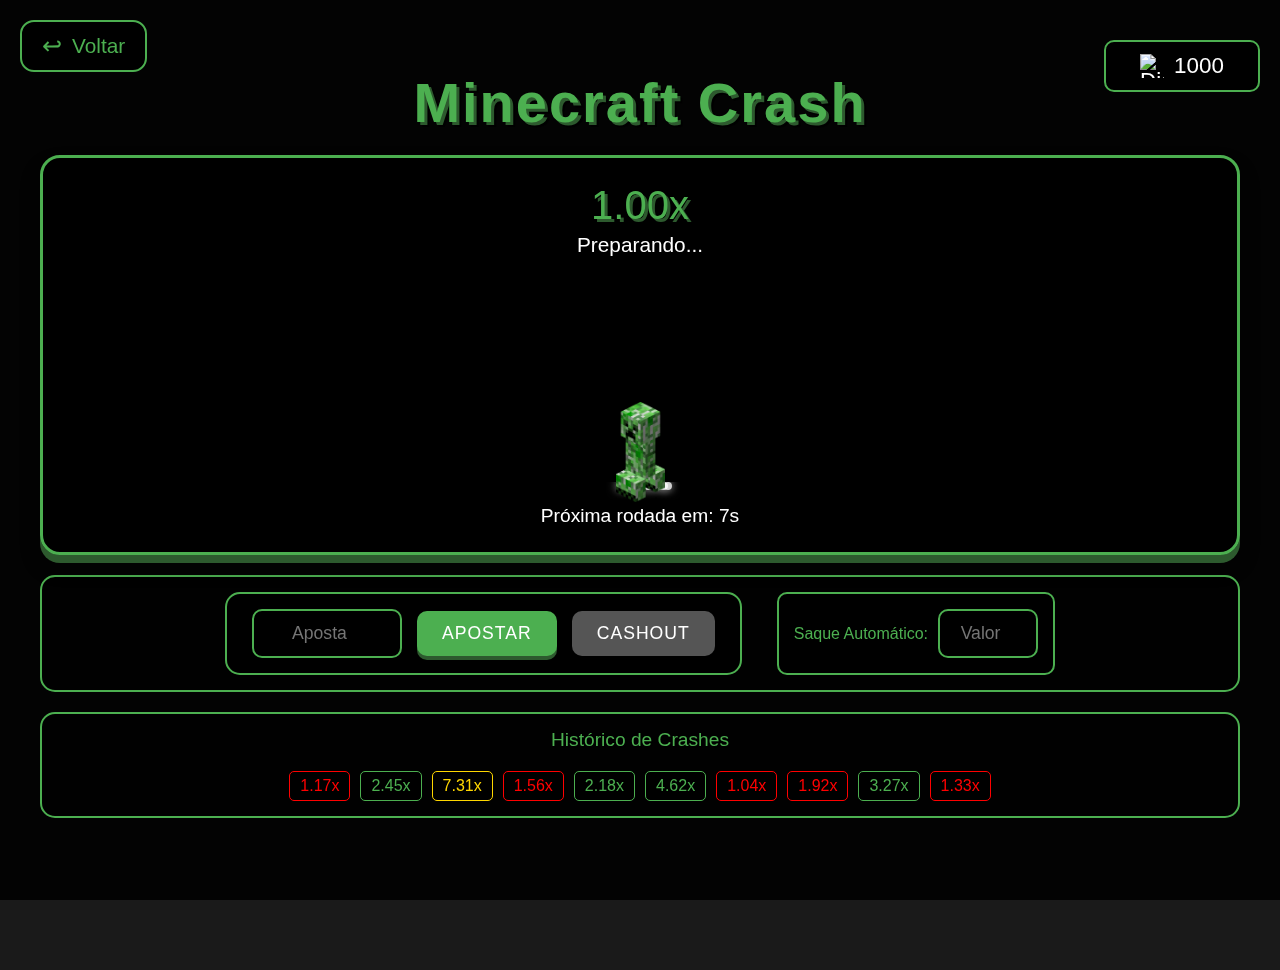
==== games/crash.html @ feff6941 "Add files via upload" ====
<!DOCTYPE html>
<html lang="pt-BR">
<head>
    <meta charset="UTF-8">
    <meta name="viewport" content="width=device-width, initial-scale=1.0">
    <title>Minecraft Crash - CreeperBet</title>
    <link rel="stylesheet" href="https://cdnjs.cloudflare.com/ajax/libs/font-awesome/6.0.0/css/all.min.css">
    <link rel="stylesheet" href="shared.css">
    <style>
        @font-face {
            font-family: 'Minecraft';
            src: url('../fonts/Minecraft.ttf') format('truetype');
        }

        :root {
            --particle-speed: 0.6s;
        }

        * {
            font-family: 'Minecraft', sans-serif !important;
        }

        body {
            font-family: 'Minecraft', sans-serif !important;
        }

        body::before {
            content: "";
            position: fixed;
            top: 0; left: 0;
            width: 100%; height: 100%;
            background-image: url('https://picfiles.alphacoders.com/478/478314.png');
            background-size: cover;
            background-position: center;
            opacity: 0.15;
            z-index: -1;
        }

        body::after {
            content: "";
            position: fixed;
            top: 0; left: 0;
            width: 100%; height: 100%;
            background: rgba(0, 0, 0, 0.85);
            z-index: -1;
        }

        .game-container {
            display: none; /* Removendo o container principal */
        }

        header {
            display: none; /* Removendo o header antigo */
        }

        header h1 {
            display: none; /* Removendo o título antigo */
        }

        .main-title {
            color: #4CAF50;
            font-size: 3.5rem;
            text-align: center;
            margin: 70px 0 20px;
            text-shadow: 3px 3px 0 #2d5a2e, 5px 5px 0 rgba(0, 0, 0, 0.8);
            letter-spacing: 2px;
        }

        .game-area {
            max-width: 1200px;
            margin: 0 auto 20px;
            background: rgba(0, 0, 0, 0.7);
            padding: 20px;
            position: relative;
            height: 400px;
            overflow: hidden;
            border-radius: 20px;
            border: 3px solid #4CAF50;
            box-shadow: 0 8px 0 #2d5a2e, 0 12px 20px rgba(0, 0, 0, 0.3);
        }

        .background-video {
            position: absolute;
            top: 0;
            left: 0;
            width: 100%;
            height: 100%;
            object-fit: cover;
            opacity: 0.6;
            z-index: 1;
        }

        .creeper {
            position: absolute;
            bottom: 50px;
            left: 50%;
            transform: translateX(-50%);
            width: 100px;
            height: 100px;
            z-index: 10;
        }

        .creeper img {
            width: 100%;
            height: 100%;
            object-fit: contain;
            animation: floatCreeper 3s ease-in-out infinite;
        }

        .multiplier {
            position: absolute;
            top: 20px;
            left: 50%;
            transform: translateX(-50%);
            font-size: 2.5rem;
            color: #4CAF50;
            text-shadow: 3px 3px 0 #2d5a2e, 5px 5px 0 rgba(0, 0, 0, 0.8);
            z-index: 10;
            background: rgba(0, 0, 0, 0.5);
            padding: 5px 15px;
            border-radius: 10px;
            transition: color 0.3s ease;
        }

        .multiplier.low {
            color: #ff0000;
            text-shadow: 3px 3px 0 #8B0000, 5px 5px 0 rgba(0, 0, 0, 0.8);
        }

        .multiplier.medium {
            color: #4CAF50;
            text-shadow: 3px 3px 0 #2d5a2e, 5px 5px 0 rgba(0, 0, 0, 0.8);
        }

        .multiplier.high {
            color: #FFD700;
            text-shadow: 3px 3px 0 #B8860B, 5px 5px 0 rgba(0, 0, 0, 0.8);
        }

        .multiplier.super {
            color: #00BFFF;
            text-shadow: 3px 3px 0 #0080FF, 5px 5px 0 rgba(0, 0, 0, 0.8);
            animation: pulseMultiplier 0.5s infinite alternate;
        }

        @keyframes pulseMultiplier {
            0% { transform: translateX(-50%) scale(1); }
            100% { transform: translateX(-50%) scale(1.1); }
        }

        .controls {
            max-width: 1200px;
            margin: 20px auto;
            display: flex;
            gap: 15px;
            justify-content: center;
            padding: 15px;
            background: rgba(0, 0, 0, 0.5);
            border-radius: 15px;
            border: 2px solid #4CAF50;
            flex-wrap: wrap;
        }

        .main-controls {
            display: flex;
            gap: 15px;
            align-items: center;
            background: rgba(0, 0, 0, 0.7);
            padding: 15px 25px;
            border-radius: 15px;
            border: 2px solid #4CAF50;
        }

        .bet-input {
            background: rgba(0, 0, 0, 0.7);
            border: 2px solid #4CAF50;
            color: white;
            padding: 12px 15px;
            border-radius: 10px;
            width: 150px;
            font-family: 'Minecraft', sans-serif !important;
            font-size: 1.1rem;
        }

        .button {
            background: #4CAF50;
            color: white;
            border: none;
            padding: 12px 25px;
            border-radius: 10px;
            cursor: pointer;
            font-family: 'Minecraft', sans-serif !important;
            transition: all 0.3s ease;
            font-size: 1.1rem;
            text-transform: uppercase;
            letter-spacing: 1px;
            box-shadow: 0 4px 0 #2d5a2e;
        }

        .button:hover {
            background: #45a049;
            transform: translateY(-2px);
            box-shadow: 0 6px 0 #2d5a2e;
        }

        .button:active {
            transform: translateY(2px);
            box-shadow: 0 2px 0 #2d5a2e;
        }

        .button:disabled {
            background: #555;
            cursor: not-allowed;
            transform: none;
            box-shadow: none;
        }

        .auto-cashout-container {
            display: flex;
            align-items: center;
            gap: 10px;
            background: rgba(0, 0, 0, 0.7);
            padding: 10px 15px;
            border-radius: 10px;
            border: 2px solid #4CAF50;
            margin-left: 20px;
        }

        .auto-cashout-container span {
            color: #4CAF50;
            font-size: 1rem;
        }

        .auto-cashout-container input {
            width: 100px;
        }

        .history-container {
            max-width: 1200px;
            margin: 20px auto;
            display: flex;
            flex-direction: column;
            gap: 10px;
            background: rgba(0, 0, 0, 0.5);
            border-radius: 15px;
            border: 2px solid #4CAF50;
            padding: 15px;
        }

        .history-title {
            color: #4CAF50;
            font-size: 1.2rem;
            margin: 0 0 10px 0;
            text-shadow: 2px 2px 0 rgba(0, 0, 0, 0.8);
            text-align: center;
        }

        .history {
            display: flex;
            gap: 10px;
            justify-content: center;
            flex-wrap: wrap;
        }

        .history-item {
            background: rgba(0, 0, 0, 0.7);
            padding: 5px 10px;
            border-radius: 5px;
            font-size: 1rem;
            min-width: 60px;
            text-align: center;
        }

        /* Cores para multiplicadores diferentes */
        .history-item.low {
            color: #ff0000;
            border: 1px solid #ff0000;
        }

        .history-item.medium {
            color: #4CAF50;
            border: 1px solid #4CAF50;
        }

        .history-item.high {
            color: #FFD700;
            border: 1px solid #FFD700;
        }

        .history-item.super {
            color: #00BFFF;
            border: 1px solid #00BFFF;
        }

        /* Explosão do Creeper */
        .explosion {
            position: absolute;
            bottom: 20px;
            left: 50%;
            transform: translateX(-50%);
            display: none;
            width: 200px;
            height: 200px;
            z-index: 11;
            mix-blend-mode: screen;
            pointer-events: none;
        }

        .explosion img {
            width: 100%;
            height: 100%;
            object-fit: contain;
            filter: brightness(1.2);
            mix-blend-mode: screen;
        }

        .explosion.exploding {
            display: block;
            animation: explode 1.5s forwards;
        }

        @keyframes explode {
            0% {
                transform: translateX(-50%) scale(0.1);
                opacity: 0;
                filter: brightness(0.8);
            }
            50% {
                transform: translateX(-50%) scale(1.2);
                opacity: 1;
                filter: brightness(1.2);
            }
            100% {
                transform: translateX(-50%) scale(2);
                opacity: 0;
                filter: brightness(0.8);
            }
        }
        
        @keyframes floatCreeper {
            0%, 100% { transform: translateY(0); }
            50% { transform: translateY(-20px); }
        }

        /* Popup de vitória */
        .win-popup {
            position: fixed;
            top: 50%;
            left: 50%;
            transform: translate(-50%, -50%);
            background: rgba(0, 0, 0, 0.9);
            padding: 30px;
            border-radius: 20px;
            border: 3px solid #4CAF50;
            text-align: center;
            z-index: 1000;
            display: none;
            min-width: 300px;
        }

        .win-popup h2 {
            color: #4CAF50;
            font-size: 2rem;
            margin-bottom: 15px;
            text-shadow: 2px 2px 0 rgba(0, 0, 0, 0.8);
        }

        .win-popup p {
            color: white;
            font-size: 1.2rem;
            margin-bottom: 20px;
        }

        .win-popup button {
            background: #4CAF50;
            color: white;
            border: none;
            padding: 10px 20px;
            border-radius: 10px;
            cursor: pointer;
            font-size: 1rem;
        }

        .diamond-balance {
            position: fixed;
            top: 40px;
            right: 20px;
            background: rgba(0, 0, 0, 0.8);
            padding: 12px 25px;
            border-radius: 10px;
            color: white;
            display: flex;
            align-items: center;
            gap: 10px;
            cursor: pointer;
            transition: all 0.3s ease;
            z-index: 1000;
            border: 2px solid #4CAF50;
            font-family: 'Minecraft', sans-serif !important;
            font-size: 1.4rem;
            line-height: 1;
            min-width: 156px;
            justify-content: center;
        }

        /* Status do jogo atual */
        .game-status {
            position: absolute;
            top: 70px;
            left: 50%;
            transform: translateX(-50%);
            font-size: 1.3rem;
            color: white;
            background: rgba(0, 0, 0, 0.6);
            padding: 5px 15px;
            border-radius: 10px;
            z-index: 10;
        }

        /* Timer para próxima rodada */
        .next-round {
            position: absolute;
            bottom: 20px;
            left: 50%;
            transform: translateX(-50%);
            font-size: 1.2rem;
            color: white;
            background: rgba(0, 0, 0, 0.6);
            padding: 5px 15px;
            border-radius: 10px;
            z-index: 10;
        }

        /* Informações da aposta atual */
        .bet-info {
            position: absolute;
            top: 120px;
            left: 50%;
            transform: translateX(-50%);
            font-size: 1.1rem;
            color: white;
            background: rgba(0, 0, 0, 0.6);
            padding: 10px 15px;
            border-radius: 10px;
            z-index: 10;
            display: flex;
            flex-direction: column;
            align-items: center;
            gap: 5px;
            min-width: 240px;
        }

        .bet-info-row {
            display: flex;
            justify-content: space-between;
            width: 100%;
        }

        .current-win {
            color: #4CAF50;
            font-weight: bold;
            transition: color 0.3s ease;
        }

        .current-win.low {
            color: #ff0000;
        }

        .current-win.medium {
            color: #4CAF50;
        }

        .current-win.high {
            color: #FFD700;
        }

        .current-win.super {
            color: #00BFFF;
        }

        /* Partículas de rastro */
        .rocket-particles {
            position: absolute;
            bottom: -50px;
            left: 50%;
            transform: translateX(-50%);
            width: 80px;
            height: 120px;
            z-index: 9;
            overflow: hidden;
        }

        .particle {
            position: absolute;
            width: 8px;
            height: 8px;
            background: rgba(255, 255, 255, 0.8);
            border-radius: 50%;
            animation: particleFall var(--particle-speed) linear infinite;
            box-shadow: 0 0 10px rgba(255, 255, 255, 0.6);
        }

        .particle:nth-child(1) { left: 20%; animation-delay: 0s; }
        .particle:nth-child(2) { left: 40%; animation-delay: 0.05s; }
        .particle:nth-child(3) { left: 60%; animation-delay: 0.02s; }
        .particle:nth-child(4) { left: 80%; animation-delay: 0.15s; }
        .particle:nth-child(5) { left: 30%; animation-delay: 0.25s; }
        .particle:nth-child(6) { left: 70%; animation-delay: 0.12s; }
        .particle:nth-child(7) { left: 25%; animation-delay: 0.18s; }
        .particle:nth-child(8) { left: 55%; animation-delay: 0.22s; }
        .particle:nth-child(9) { left: 75%; animation-delay: 0.08s; }
        .particle:nth-child(10) { left: 45%; animation-delay: 0.3s; }

        @keyframes particleFall {
            0% { transform: translateY(0) scale(1); opacity: 1; }
            100% { transform: translateY(50px) scale(0.3); opacity: 0; }
        }
    </style>
</head>
<body>
    <div class="diamond-balance" onclick="showDiamondShop()">
        <img src="https://static.wikia.nocookie.net/minecraft_gamepedia/images/6/6a/Diamond_JE2_BE2.png/revision/latest?cb=20200128025341" alt="Diamond">
        <span id="diamond-balance">1000</span>
    </div>

    <a href="../index.html" class="back-button">
        Voltar
    </a>
    
    <h1 class="main-title">Minecraft Crash</h1>
    
    <div class="game-area">
        <video class="background-video" loop muted>
            <source src="../assets/nuvens_rising.mp4" type="video/mp4">
        </video>
        <div class="multiplier">1.00x</div>
        <div class="game-status" id="game-status">Em andamento...</div>
        <div class="next-round" id="next-round">Próxima rodada em: <span id="countdown">0</span>s</div>
        <div class="bet-info" id="bet-info" style="display: none;">
            <div class="bet-info-row">
                <span>Aposta:</span>
                <span id="current-bet">0</span> <img src="https://static.wikia.nocookie.net/minecraft_gamepedia/images/6/6a/Diamond_JE2_BE2.png/revision/latest?cb=20200128025341" alt="Diamond" style="width: 20px; height: 20px; vertical-align: middle;">
            </div>
            <div class="bet-info-row">
                <span>Potencial:</span>
                <span id="potential-win" class="current-win">0</span> <img src="https://static.wikia.nocookie.net/minecraft_gamepedia/images/6/6a/Diamond_JE2_BE2.png/revision/latest?cb=20200128025341" alt="Diamond" style="width: 20px; height: 20px; vertical-align: middle;">
            </div>
        </div>
        <div class="creeper">
            <img src="../assets/creeper.png" alt="Creeper">
        </div>
        <div class="explosion">
            <img src="../assets/nuvens_1.gif" alt="Explosion">
        </div>
        <div class="rocket-particles">
            <div class="particle"></div>
            <div class="particle"></div>
            <div class="particle"></div>
            <div class="particle"></div>
            <div class="particle"></div>
            <div class="particle"></div>
            <div class="particle"></div>
            <div class="particle"></div>
            <div class="particle"></div>
            <div class="particle"></div>
        </div>
    </div>

    <div class="controls">
        <div class="main-controls">
            <input type="number" class="bet-input" id="bet-amount" placeholder="Aposta" min="1" max="1000">
            <button class="button" id="place-bet-button">Apostar</button>
            <button class="button" id="cashout-button" disabled>Cashout</button>
        </div>
        <div class="auto-cashout-container">
            <span>Saque Automático:</span>
            <input type="number" class="bet-input" id="auto-cashout" placeholder="Valor" min="1.1" step="0.1">
        </div>
    </div>

    <div class="history-container">
        <div class="history-title">Histórico de Crashes</div>
        <div class="history" id="history"></div>
    </div>

    <!-- Popup de vitória -->
    <div class="win-popup" id="win-popup">
        <h2>🎉 VITÓRIA! 🎉</h2>
        <p id="win-amount">Você ganhou <span>0</span> diamantes!</p>
        <button onclick="closeWinPopup()">Continuar</button>
    </div>

    <script src="shared.js"></script>
    <script>
        // Estado global do jogo
        let gameState = {
            running: false,           // Se o jogo está em andamento
            accepting_bets: false,    // Se está aceitando apostas
            currentMultiplier: 1.00,  // Multiplicador atual
            betPlaced: false,         // Se o jogador tem uma aposta ativa
            cashedOut: false,         // Se o jogador já fez cashout
            betAmount: 0,             // Valor apostado
            crashPoint: 1.00,         // Ponto onde o jogo vai crashar
            autoCashoutValue: 0,      // Valor para cashout automático
            acceleration: 0.0,        // Taxa inicial de aceleração
            animationId: null,        // ID da animação para cancelamento
            timeStep: 50,             // Tempo em ms para cada incremento
            lastUpdateTime: 0         // Último tempo de atualização
        };

        // Carregando sons
        const explosionSound = new Audio('../assets/minecraft creeper explosion.mp3');
        explosionSound.volume = 0.5; // Reduzindo o volume pela metade
        const winSound = new Audio('../assets/minecraft menu click.mp3');

        // Obter o saldo de diamantes
        let diamondBalance = getDiamondBalance();

        // Elementos da DOM
        const creeper = document.querySelector('.creeper');
        const multiplier = document.querySelector('.multiplier');
        const explosion = document.querySelector('.explosion');
        const gameStatus = document.getElementById('game-status');
        const nextRound = document.getElementById('next-round');
        const countdownSpan = document.getElementById('countdown');
        const placeBetButton = document.getElementById('place-bet-button');
        const cashoutButton = document.getElementById('cashout-button');
        const betInput = document.getElementById('bet-amount');
        const autoCashoutInput = document.getElementById('auto-cashout');
        const history = document.getElementById('history');
        const winPopup = document.getElementById('win-popup');
        const winAmountSpan = document.getElementById('win-amount').querySelector('span');
        const background = document.querySelector('.background-video');
        const betInfo = document.getElementById('bet-info');
        const currentBetDisplay = document.getElementById('current-bet');
        const potentialWinDisplay = document.getElementById('potential-win');

        // Inicializar o histórico com alguns valores fictícios
        const initialHistory = [
            { value: 1.33 },
            { value: 3.27 },
            { value: 1.92 },
            { value: 1.04 },
            { value: 4.62 },
            { value: 2.18 },
            { value: 1.56 },
            { value: 7.31 },
            { value: 2.45 },
            { value: 1.17 }
        ];

        // Preencher o histórico com valores iniciais
        function initializeHistory() {
            initialHistory.forEach(item => {
                addToHistory(item.value.toFixed(2));
            });
        }

        // Função para determinar a classe CSS com base no valor do multiplicador
        function getMultiplierClass(value) {
            const numValue = parseFloat(value);
            if (numValue < 2) return 'low';
            if (numValue < 5) return 'medium';
            if (numValue < 10) return 'high';
            return 'super';
        }

        // Função para adicionar ao histórico
        function addToHistory(value) {
            const multiplierClass = getMultiplierClass(value);
            const item = document.createElement('div');
            item.className = `history-item ${multiplierClass}`;
            item.textContent = `${value}x`;
            history.insertBefore(item, history.firstChild);

            if (history.children.length > 10) {
                history.removeChild(history.lastChild);
            }
        }

        // Função para gerar o ponto de crash com a distribuição de probabilidade ajustada
        function generateCrashPoint() {
            const randomValue = Math.random();
            
            if (randomValue < 0.6) { // 60% das vezes crasha entre 1x e 1.5x
                return 1 + (Math.random() * 0.5);
            } else if (randomValue < 0.8) { // 20% das vezes crasha entre 1.5x e 2x
                return 1.5 + (Math.random() * 0.5);
            } else if (randomValue < 0.9) { // 10% das vezes crasha entre 2x e 3x
                return 2 + (Math.random() * 1);
            } else if (randomValue < 0.95) { // 5% das vezes crasha entre 3x e 5x
                return 3 + (Math.random() * 2);
            } else if (randomValue < 0.98) { // 3% das vezes crasha entre 5x e 10x
                return 5 + (Math.random() * 5);
            } else { // 2% das vezes crasha entre 10x e 20x
                return 10 + (Math.random() * 10);
            }
        }

        // Função para atualizar o saldo
        function updateBalance(amount) {
            diamondBalance = getDiamondBalance();
            const newBalance = diamondBalance + amount;
            updateDiamondBalance(newBalance);
            diamondBalance = newBalance;
        }

        // Funções para o popup de vitória
        function showWinPopup(amount) {
            winAmountSpan.textContent = amount;
            winPopup.style.display = 'block';
        }

        function closeWinPopup() {
            winPopup.style.display = 'none';
        }

        // Função para reiniciar o jogo após um crash
        function startCountdown() {
            gameState.running = false;
            gameState.accepting_bets = true; // Nova flag para controlar apostas
            let countdown = 7; // Reduzindo para 7 segundos
            gameStatus.textContent = 'Preparando...';
            nextRound.style.display = 'block';
            countdownSpan.textContent = countdown;
            
            // Habilitar apenas o botão de aposta durante a contagem
            placeBetButton.disabled = false;
            betInput.disabled = false;
            autoCashoutInput.disabled = false;
            cashoutButton.disabled = true; // Sempre desabilitado durante contagem
            
            const countdownInterval = setInterval(() => {
                countdown--;
                countdownSpan.textContent = countdown;
                
                if (countdown <= 0) {
                    clearInterval(countdownInterval);
                    gameState.accepting_bets = false; // Não aceita mais apostas
                    placeBetButton.disabled = true; // Desabilita botão de aposta
                    betInput.disabled = true;
                    autoCashoutInput.disabled = true;
                    startNewRound();
                }
            }, 1000);
        }

        // Função para iniciar uma nova rodada
        function startNewRound() {
            gameState.running = true;
            gameState.currentMultiplier = 1.00;
            gameState.crashPoint = generateCrashPoint();
            gameState.acceleration = 0.0001; // Taxa inicial muito baixa
            gameState.lastUpdateTime = performance.now();
            
            // Iniciar vídeo de fundo
            background.currentTime = 0; // Reinicia o vídeo
            background.playbackRate = 0.5; // Taxa inicial de reprodução
            background.play(); // Inicia o vídeo
            
            // Garantir que a explosão está escondida
            explosion.style.display = 'none';
            explosion.classList.remove('exploding');
            
            nextRound.style.display = 'none';
            gameStatus.textContent = 'Em andamento...';
            multiplier.textContent = gameState.currentMultiplier.toFixed(2) + 'x';
            multiplier.className = 'multiplier low';
            
            // Se o jogador já tinha colocado uma aposta durante a espera
            if (gameState.betPlaced && !gameState.cashedOut) {
                cashoutButton.disabled = false;
            }
            
            // Reiniciar o gameloop
            gameState.animationId = requestAnimationFrame(gameLoop);
        }

        // Game loop - executa repetidamente enquanto o jogo está em andamento
        function gameLoop(timestamp) {
            if (!gameState.running) return;
            
            // Calcular o delta de tempo desde a última atualização
            const deltaTime = timestamp - gameState.lastUpdateTime;
            
            // Atualizar apenas se passou tempo suficiente (50ms)
            if (deltaTime >= gameState.timeStep) {
                // Aumentar o multiplicador em 0.01 a cada 50ms, mas aplicando a aceleração
                gameState.currentMultiplier += 0.01 * (1 + gameState.acceleration);
                
                // Aumentar gradualmente a aceleração
                if (gameState.currentMultiplier < 2) {
                    gameState.acceleration += 0.0001; // Aceleração muito lenta no início
                } else if (gameState.currentMultiplier < 5) {
                    gameState.acceleration += 0.0003; // Aceleração moderada
                } else {
                    gameState.acceleration += 0.0007; // Aceleração mais rápida em valores altos
                }
                
                // Ajustar a velocidade do vídeo de fundo com base na aceleração
                const videoSpeed = 0.5 + (gameState.acceleration * 1000);
                background.playbackRate = Math.min(videoSpeed, 3.0); // Limitar a velocidade máxima
                
                // Atualizar intensidade das partículas com base no multiplicador
                const particles = document.querySelectorAll('.particle');
                const multiplierValue = gameState.currentMultiplier;
                
                particles.forEach(particle => {
                    // Ajustar opacidade e brilho das partículas conforme o multiplicador aumenta
                    if (multiplierValue < 2) {
                        particle.style.opacity = '0.6';
                        particle.style.boxShadow = '0 0 8px rgba(255, 255, 255, 0.6)';
                    } else if (multiplierValue < 5) {
                        particle.style.opacity = '0.8';
                        particle.style.boxShadow = '0 0 12px rgba(255, 255, 255, 0.8)';
                    } else {
                        particle.style.opacity = '1';
                        particle.style.boxShadow = '0 0 15px rgba(255, 255, 255, 1)';
                    }
                });
                
                // Acelerar animação das partículas
                document.documentElement.style.setProperty('--particle-speed', 
                    Math.max(0.1, 0.3 - (gameState.currentMultiplier * 0.01)) + 's');
                
                // Atualizar o display do multiplicador
                multiplier.textContent = gameState.currentMultiplier.toFixed(2) + 'x';
                
                // Atualizar cor do multiplicador baseado em seu valor
                const multiplierClass = getMultiplierClass(gameState.currentMultiplier);
                multiplier.className = 'multiplier ' + multiplierClass;
                
                // Atualizar informações da aposta, se houver uma aposta ativa
                if (gameState.betPlaced) {
                    const potentialWin = Math.floor(gameState.betAmount * gameState.currentMultiplier);
                    potentialWinDisplay.textContent = potentialWin;
                    potentialWinDisplay.className = 'current-win ' + multiplierClass;
                }
                
                // Verificar auto cashout
                if (gameState.betPlaced && gameState.autoCashoutValue > 0 && 
                    gameState.currentMultiplier >= gameState.autoCashoutValue) {
                    cashout();
                    return;
                }
                
                // Verificar se alcançou o ponto de crash
                if (gameState.currentMultiplier >= gameState.crashPoint) {
                    gameCrash();
                    return;
                }
                
                // Atualizar o tempo da última atualização
                gameState.lastUpdateTime = timestamp;
            }
            
            // Continuar o loop
            gameState.animationId = requestAnimationFrame(gameLoop);
        }

        // Função para quando o jogo "crash"
        function gameCrash() {
            // Cancelar a animação
            if (gameState.animationId) {
                cancelAnimationFrame(gameState.animationId);
                gameState.animationId = null;
            }
            
            // Parar o vídeo de fundo
            background.pause();
            
            // Desabilitar o botão de cashout durante a explosão
            cashoutButton.disabled = true;
            
            // Adicionar ao histórico
            addToHistory(gameState.crashPoint.toFixed(2));
            
            // Tocar som e mostrar animação
            explosionSound.play();
            
            // Esconder o creeper e as partículas, mostrar a explosão
            creeper.style.visibility = 'hidden';
            document.querySelector('.rocket-particles').style.display = 'none';
            explosion.style.display = 'block';
            explosion.classList.add('exploding');
            
            // Atualizar o status do jogo
            gameStatus.textContent = 'CRASH!';
            
            // Se o jogador tinha uma aposta ativa, esconder as informações da aposta
            if (gameState.betPlaced) {
                betInfo.style.display = 'none';
            }
            
            // Limpar a explosão após a animação
            setTimeout(() => {
                explosion.style.display = 'none';
                explosion.classList.remove('exploding');
                creeper.style.visibility = 'visible';
                document.querySelector('.rocket-particles').style.display = 'block';
                
                // Se o jogador tinha uma aposta ativa e não fez cashout,
                // mostrar que perdeu
                if (gameState.betPlaced) {
                    gameState.betPlaced = false;
                    gameStatus.textContent = 'Você perdeu!';
                }
                
                // Iniciar contagem para próxima rodada
                startCountdown();
            }, 1500);
        }

        // Função para o jogador fazer cashout
        function cashout() {
            console.log("Função cashout chamada"); // Depuração
            
            if (!gameState.betPlaced || gameState.cashedOut) {
                console.log("Não há aposta ativa ou já fez cashout");
                return;
            }
            
            if (!gameState.running) {
                console.log("O jogo não está em execução");
                return;
            }
            
            const winAmount = Math.floor(gameState.betAmount * gameState.currentMultiplier);
            updateBalance(winAmount);
            
            // Esconder as informações da aposta
            betInfo.style.display = 'none';
            
            // Mostrar popup de vitória e tocar som
            showWinPopup(winAmount);
            winSound.play();
            
            // Marcar que o jogador fez cashout mas NÃO parar o jogo
            gameState.cashedOut = true;
            gameState.betPlaced = false;
            cashoutButton.disabled = true;
        }

        // Função para o jogador colocar uma aposta
        function placeBet() {
            // Verificar se já tem uma aposta ativa ou se não está aceitando apostas
            if (gameState.betPlaced || !gameState.accepting_bets) {
                playClickSound();
                alert('Não é possível apostar neste momento!');
                return;
            }
            
            // Obter valor da aposta
            const amount = parseInt(betInput.value);
            diamondBalance = getDiamondBalance();
            
            // Validar aposta
            if (isNaN(amount) || amount <= 0) {
                playClickSound();
                alert('Digite um valor válido para apostar!');
                return;
            }
            
            if (amount > diamondBalance) {
                playClickSound();
                alert('Saldo insuficiente!');
                return;
            }
            
            // Definir auto cashout
            gameState.autoCashoutValue = parseFloat(autoCashoutInput.value) || 0;
            
            // Atualizar estado da aposta
            gameState.betAmount = amount;
            gameState.betPlaced = true;
            gameState.cashedOut = false; // Reset do estado de cashout
            
            // Atualizar saldo
            updateBalance(-amount);
            
            // Mostrar e atualizar informações da aposta
            currentBetDisplay.textContent = amount;
            potentialWinDisplay.textContent = amount;
            betInfo.style.display = 'flex';
            
            // Atualizar interface
            placeBetButton.disabled = true;
            betInput.disabled = true;
            autoCashoutInput.disabled = true;
            
            // O cashout só será habilitado quando a rodada começar
            cashoutButton.disabled = true;
        }

        // Event Listeners
        placeBetButton.addEventListener('click', placeBet);
        
        cashoutButton.addEventListener('click', function() {
            console.log("Botão de cashout clicado");
            cashout();
        });

        // Adicionar som de clique no botão de fechar o popup
        document.querySelector('.win-popup button').addEventListener('click', function() {
            closeWinPopup();
        });

        // Adicionar som de clique no botão de voltar
        document.querySelector('.back-button').addEventListener('click', function() {
            playClickSound();
        });

        // Adicionar som de clique no botão de saldo
        document.querySelector('.diamond-balance').addEventListener('click', function() {
            playClickSound();
            showDiamondShop();
        });

        // Adicionar som de clique nos inputs quando pressionar Enter
        betInput.addEventListener('keypress', function(e) {
            if (e.key === 'Enter') {
                placeBet();
            }
        });

        autoCashoutInput.addEventListener('keypress', function(e) {
            if (e.key === 'Enter') {
                // Não faz nada, apenas toca o som
            }
        });

        // Inicialização
        initializeHistory();
        startCountdown();
    </script>
</body>
</html>
---- games/shared.css ----
@import url('https://fonts.googleapis.com/css2?family=Minecraftia&display=swap');

@font-face {
    font-family: 'Minecraft';
    src: url('../fonts/Minecraft.ttf') format('truetype');
}

* {
    margin: 0;
    padding: 0;
    box-sizing: border-box;
    font-family: 'Minecraft', sans-serif !important;
}

body {
    background: #1a1a1a url('https://preview.redd.it/81ltz22lki131.png?auto=webp&s=2eabd65034f525168fd3143a80c808ba0c7b215e') no-repeat center center fixed;
    background-size: cover;
    position: relative;
    margin: 0;
    padding: 0;
    font-family: 'Minecraft', sans-serif !important;
    min-height: 100vh;
    color: white;
}

body::before {
    content: "";
    position: fixed;
    top: 0;
    left: 0;
    width: 100%;
    height: 100%;
    background: rgba(0, 0, 0, 0.7);
    z-index: -1;
}

body::after {
    content: "";
    position: fixed;
    top: 0; left: 0;
    width: 100%; height: 100%;
    background: rgba(0, 0, 0, 0.35);
    z-index: -1;
}

.game-container {
    width: 100%;
    max-width: 800px;
    margin: 20px auto;
    text-align: center;
    background: rgba(0, 0, 0, 0.8);
    padding: 20px;
    border-radius: 10px;
    border: 2px solid #4CAF50;
    box-shadow: 0 0 20px rgba(76, 175, 80, 0.2);
}

.game-container header {
    padding: 1rem;
    text-align: center;
    margin-bottom: 20px;
    background: none;
    border: none;
}

h1 {
    color: #4CAF50;
    font-size: 2rem;
    margin: 0;
    text-shadow: 2px 2px 4px rgba(0, 0, 0, 0.5);
}

.logo {
    width: 200px;
    height: auto;
    margin-bottom: 10px;
}

.controls {
    display: flex;
    gap: 10px;
    justify-content: center;
    margin: 20px 0;
}

.bet-input {
    background: rgba(0, 0, 0, 0.7);
    border: 2px solid #4CAF50;
    color: #ffffff;
    padding: 8px;
    border-radius: 5px;
    width: 120px;
    text-align: center;
    font-size: 1rem;
}

.bet-input:focus {
    outline: none;
    border-color: #45a049;
    box-shadow: 0 0 10px rgba(76, 175, 80, 0.3);
}

.button {
    background: #4CAF50;
    color: white;
    border: none;
    padding: 8px 16px;
    border-radius: 5px;
    cursor: pointer;
    transition: all 0.3s ease;
    font-size: 0.9rem;
    text-transform: uppercase;
    letter-spacing: 1px;
}

.button:hover {
    background: #45a049;
    transform: translateY(-2px);
    box-shadow: 0 5px 15px rgba(76, 175, 80, 0.3);
}

.button:disabled {
    background: #cccccc;
    cursor: not-allowed;
    transform: none;
    box-shadow: none;
}

/* Animations */
@keyframes popup {
    0% {
        transform: scale(0);
        opacity: 0;
    }
    50% {
        transform: scale(1.2);
    }
    100% {
        transform: scale(1);
        opacity: 1;
    }
}

.popup {
    position: fixed;
    top: 50%;
    left: 50%;
    transform: translate(-50%, -50%);
    background: rgba(0, 0, 0, 0.9);
    padding: 2rem;
    border-radius: 15px;
    border: 2px solid #4CAF50;
    text-align: center;
    z-index: 1000;
    animation: popupFadeIn 0.3s ease;
}

@keyframes popupFadeIn {
    from {
        opacity: 0;
        transform: translate(-50%, -60%);
    }
    to {
        opacity: 1;
        transform: translate(-50%, -50%);
    }
}

.popup h2 {
    color: #4CAF50;
    margin-bottom: 1rem;
}

.popup p {
    color: white;
    margin-bottom: 1.5rem;
}

.popup button {
    background: #4CAF50;
    color: white;
    border: none;
    padding: 0.5rem 1rem;
    border-radius: 8px;
    cursor: pointer;
    font-size: 1rem;
    transition: all 0.2s ease;
}

.popup button:hover {
    background: #45a049;
}

.diamond-balance {
    position: fixed;
    top: 40px;
    right: 20px;
    background: rgba(0, 0, 0, 0.8);
    padding: 12px 25px;
    border-radius: 10px;
    color: white;
    display: flex;
    align-items: center;
    gap: 10px;
    cursor: pointer;
    transition: all 0.3s ease;
    z-index: 1000;
    border: 2px solid #4CAF50;
    font-family: 'Minecraft', sans-serif !important;
    font-size: 1.4rem;
    line-height: 1;
    min-width: 156px;
    justify-content: center;
}

.diamond-balance span {
    display: inline-block;
}

.diamond-balance img {
    width: 24px;
    height: 24px;
    display: block;
}

.diamond-balance.decrease {
    border-color: #ff0000;
    animation: balanceShake 0.3s ease-in-out;
}

.diamond-balance.increase {
    border-color: #4CAF50;
    animation: balanceShake 0.3s ease-in-out;
}

@keyframes balanceShake {
    0%, 100% { transform: scale(1); }
    25% { transform: scale(1.2); }
    75% { transform: scale(0.8); }
}

.back-button {
    position: fixed;
    top: 20px;
    left: 20px;
    background: rgba(0, 0, 0, 0.8);
    color: #4CAF50;
    text-decoration: none;
    padding: 10px 20px;
    border-radius: 14px;
    border: 2px solid #4CAF50;
    font-size: 1.3rem;
    display: flex;
    align-items: center;
    gap: 10px;
    transition: all 0.3s ease;
}

.back-button::before {
    content: "↩";
    font-size: 1.5rem;
    display: inline-block;
}

.back-button:hover {
    background: rgba(76, 175, 80, 0.1);
}

@media (max-width: 768px) {
    .game-container {
        padding: 0 1rem;
    }

    .logo {
        width: 150px;
    }

    h1 {
        font-size: 1.5rem;
    }

    .diamond-balance {
        font-size: 1.1rem;
        padding: 8px 16px;
        min-width: 140px;
    }

    .diamond-balance img {
        width: 28px;
        height: 28px;
    }

    .back-button {
        font-size: 1.1rem;
        padding: 8px 16px;
    }
}

.diamond-shop-popup {
    display: none;
    position: fixed;
    top: 50%;
    left: 50%;
    transform: translate(-50%, -50%);
    background: rgba(0, 0, 0, 0.95);
    border: 2px solid #4CAF50;
    border-radius: 15px;
    padding: 2rem;
    z-index: 2000;
    width: 90%;
    max-width: 500px;
    box-shadow: 0 0 50px rgba(0, 0, 0, 0.5);
}

.diamond-shop-popup h2 {
    color: #4CAF50;
    text-align: center;
    margin-bottom: 1.5rem;
    font-size: 1.8rem;
}

.diamond-shop-popup .close-button {
    position: absolute;
    top: 15px;
    right: 15px;
    background: none;
    border: none;
    color: #fff;
    font-size: 1.5rem;
    cursor: pointer;
    padding: 5px;
}

.diamond-shop-popup .close-button:hover {
    color: #4CAF50;
}

.diamond-package {
    background: rgba(255, 255, 255, 0.1);
    border: 1px solid #4CAF50;
    border-radius: 10px;
    padding: 1rem;
    margin-bottom: 1rem;
    display: flex;
    justify-content: space-between;
    align-items: center;
    transition: all 0.3s ease;
    cursor: pointer;
}

.diamond-package:hover {
    background: rgba(255, 255, 255, 0.15);
    transform: translateY(-2px);
}

.package-info {
    display: flex;
    align-items: center;
    gap: 1rem;
}

.diamond-amount {
    color: #fff;
    font-size: 1.2rem;
    display: flex;
    align-items: center;
    gap: 0.5rem;
}

.diamond-amount img {
    width: 24px;
    height: 24px;
}

.package-price {
    display: flex;
    flex-direction: column;
    align-items: flex-end;
}

.original-price {
    color: #999;
    text-decoration: line-through;
    font-size: 0.9rem;
}

.discounted-price {
    color: #4CAF50;
    font-size: 1.3rem;
    font-weight: bold;
}

.discount-badge {
    position: absolute;
    top: -10px;
    right: -10px;
    background: #ff4444;
    color: white;
    padding: 5px 10px;
    border-radius: 20px;
    font-size: 0.9rem;
    transform: rotate(15deg);
}

.shop-overlay {
    display: none;
    position: fixed;
    top: 0;
    left: 0;
    width: 100%;
    height: 100%;
    background: rgba(0, 0, 0, 0.8);
    z-index: 1999;
}

@keyframes packagePulse {
    0% { transform: scale(1); }
    50% { transform: scale(1.02); }
    100% { transform: scale(1); }
}

.diamond-package.best-value {
    border: 2px solid #ffd700;
    animation: packagePulse 2s infinite;
}

.best-value-tag {
    position: absolute;
    top: -10px;
    left: 20px;
    background: #ffd700;
    color: #000;
    padding: 3px 10px;
    border-radius: 20px;
    font-size: 0.8rem;
    font-weight: bold;
}
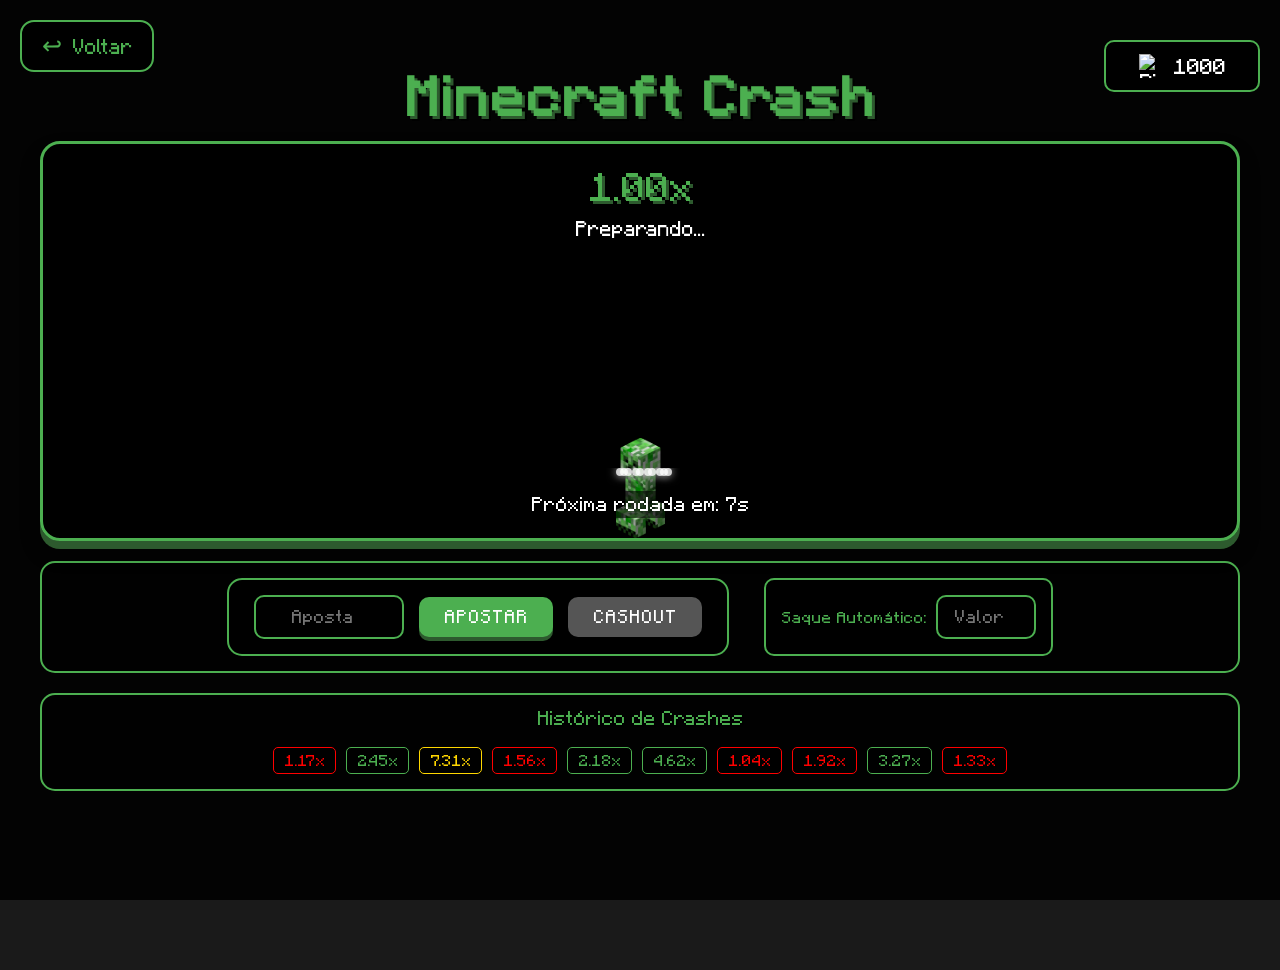
==== commit 21347569: "Add files via upload" ====
--- a/games/crash.html
+++ b/games/crash.html
@@ -3,13 +3,14 @@
 <head>
     <meta charset="UTF-8">
     <meta name="viewport" content="width=device-width, initial-scale=1.0">
+    <meta http-equiv="Content-Security-Policy" content="upgrade-insecure-requests">
     <title>Minecraft Crash - CreeperBet</title>
     <link rel="stylesheet" href="https://cdnjs.cloudflare.com/ajax/libs/font-awesome/6.0.0/css/all.min.css">
     <link rel="stylesheet" href="shared.css">
     <style>
         @font-face {
             font-family: 'Minecraft';
-            src: url('../fonts/Minecraft.ttf') format('truetype');
+            src: url('../assets/fonts/Minecraft.ttf') format('truetype');
         }
 
         :root {
@@ -91,13 +92,15 @@
         }
 
         .creeper {
+            width: 100px;
+            height: 100px;
+            background: url('../assets/creeper.png') no-repeat center center;
+            background-size: contain;
             position: absolute;
-            bottom: 50px;
+            bottom: 0;
             left: 50%;
             transform: translateX(-50%);
-            width: 100px;
-            height: 100px;
-            z-index: 10;
+            transition: bottom 0.1s linear;
         }
 
         .creeper img {
